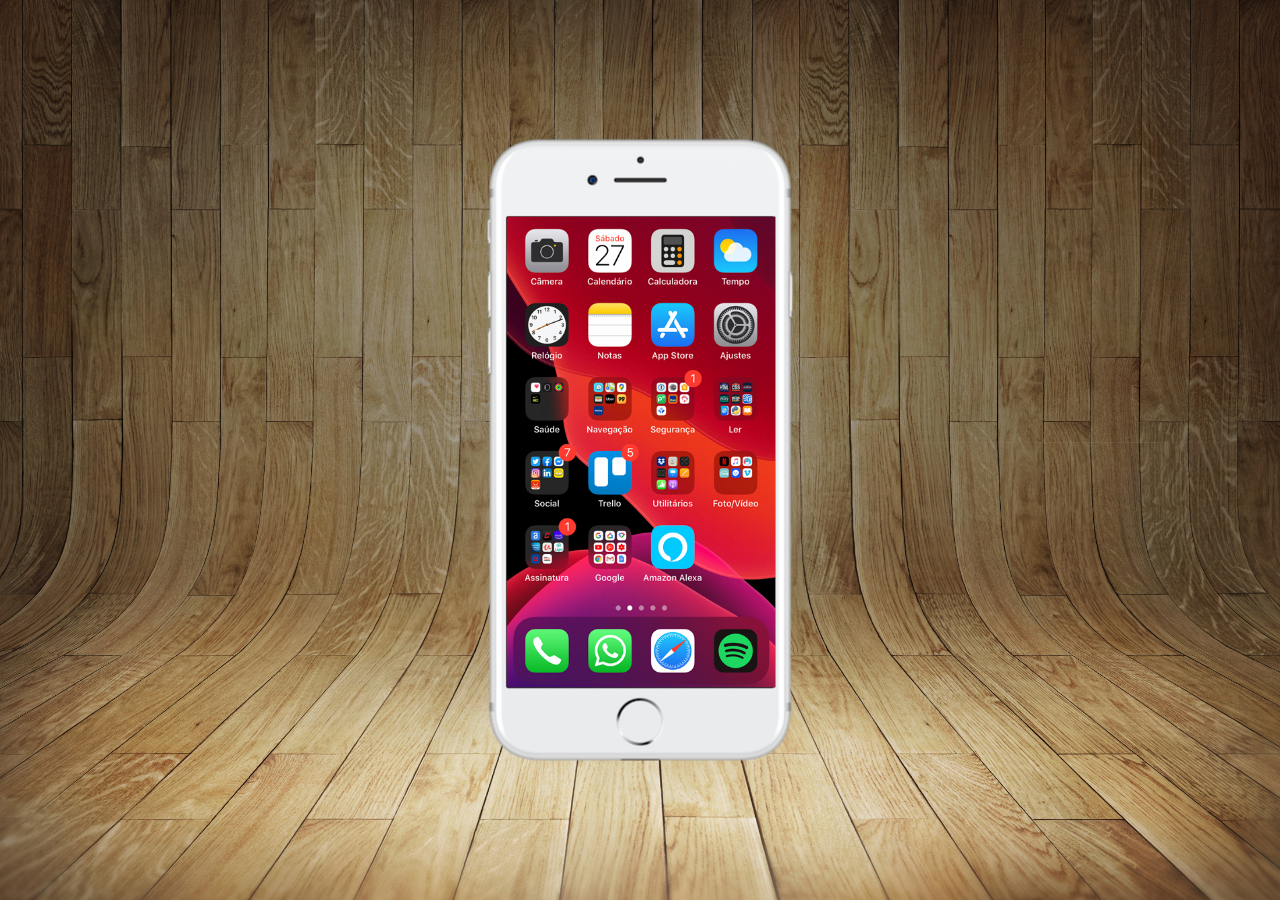
==== index.html @ 8cf17d39 "add projeto-social" ====
<!DOCTYPE html>
<html lang="pt-br">
<head>
    <meta charset="UTF-8">
    <meta name="viewport" content="width=device-width, initial-scale=1.0">
    <link rel="stylesheet" href="estilos/style.css">
    <link rel="shortcut icon" href="pacote-d013/favicon.ico" type="image/x-icon">
    <title>Projeto Redes Sociais</title>
</head>
<body>
    <main>
        <section id="telefone">
            <iframe src="home.html" frameborder="0" id="tela_iphone"></iframe>
        </section>
        <section id="redes_sociais">
            
        </section>
    </main>
</body>
</html>
---- estilos/style.css ----
@charset "UTF-8";

*{
    padding: 0px;
    margin: 0px;
}

html, body{
    background: ;
    font-family: 'Times New Roman', Times, serif;
    height: 100vh;
    width: 100vw;
    
}

main{
    position: relative;
    background-image: url("../pacote-d013/imagens/fundo-madeira.jpg");
    background-size: cover;
    height: 100vh;
    
}

section#telefone{
    position: absolute;
    top: 50%;
    left: 50%;
    transform: translate(-50%, -50%);

    background: url("../pacote-d013/imagens/frame-iphone.png") no-repeat;
    width: 311px;
    height: 627px;

}

iframe#tela_iphone{
    position: relative;
    top: 80px;
    left: 22px;
    width: 269px;
    height: 471px;
}
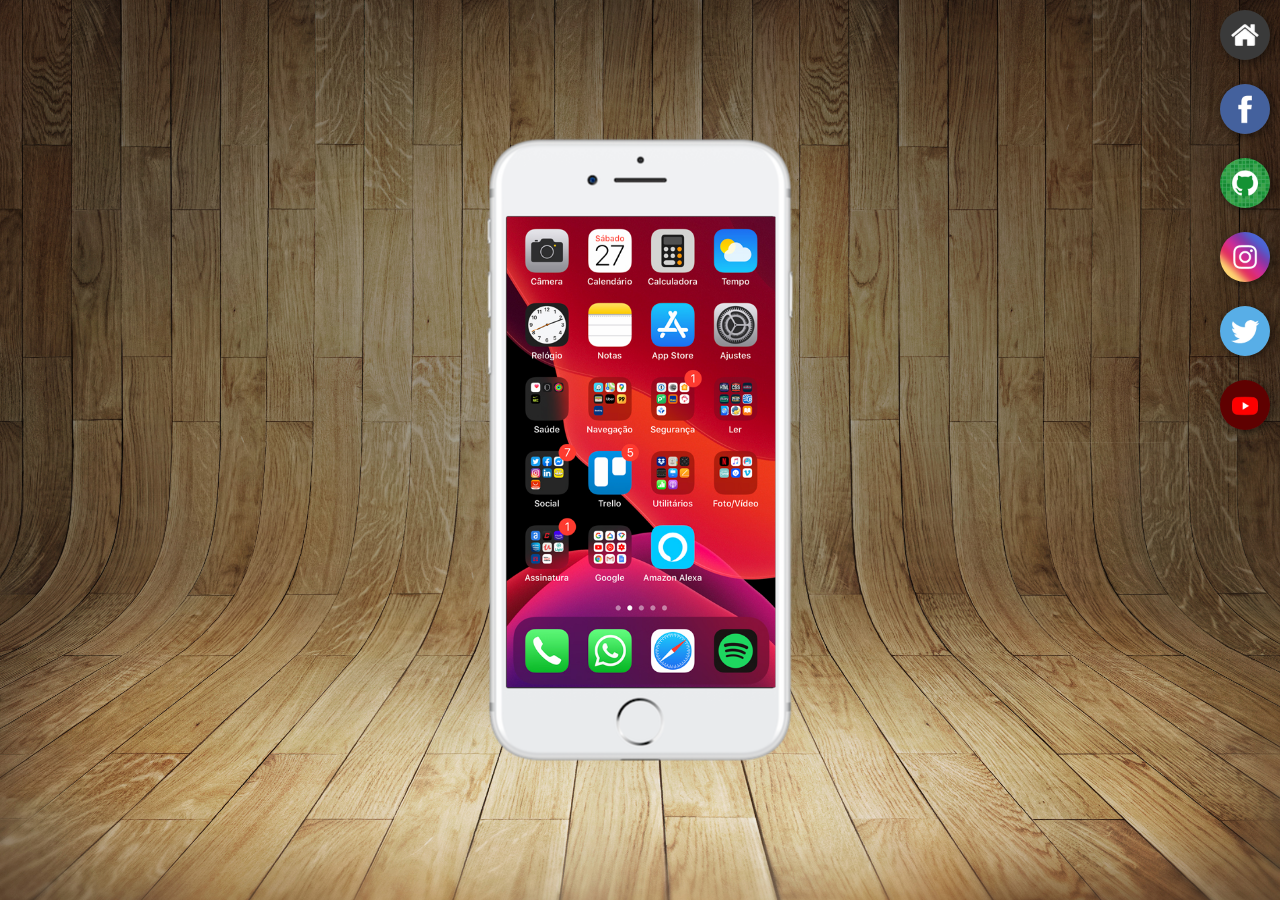
==== commit 25ccb4c8: "add redes s" ====
--- a/index.html
+++ b/index.html
@@ -10,10 +10,15 @@
 <body>
     <main>
         <section id="telefone">
-            <iframe src="home.html" frameborder="0" id="tela_iphone"></iframe>
+            <iframe src="home.html" frameborder="0" id="tela_iphone" name="tela"></iframe>
         </section>
         <section id="redes_sociais">
-            
+            <a href="home.html" target="tela" ><img src="pacote-d013/imagens/logo-home.jpg" alt=""></a><br>
+            <a href=""><img src="pacote-d013/imagens/logo-facebook.jpg" alt="Logo Facebook"></a><br>
+            <a href=""><img src="pacote-d013/imagens/logo-github.jpg" alt="Logo GitHub"></a><br>
+            <a href=""><img src="pacote-d013/imagens/logo-instagram.jpg" alt=""></a><br>
+            <a href=""><img src="pacote-d013/imagens/logo-twitter.jpg" alt=""></a><br>
+            <a href=""><img src="pacote-d013/imagens/logo-youtube.jpg" alt=""></a><br>
         </section>
     </main>
 </body>
--- a/estilos/style.css
+++ b/estilos/style.css
@@ -39,4 +39,23 @@
     left: 22px;
     width: 269px;
     height: 471px;
-}+}
+
+section#redes_sociais{
+    text-align: right;
+    
+}
+
+section#redes_sociais  img{
+    width: 50px;
+    border-radius: 50%;
+    box-shadow: 2px 2px 10px rgba(0, 0, 0, 0.514);
+    margin: 10px;
+}
+
+section#redes_sociais  img:hover{
+    box-shadow: 5px 5px 10px rgba(0, 0, 0, 0.664);
+    border: 2px solid white;
+    transform: translate(-3px, -3px);
+    transition: .2s, border 0.5s; 
+}
